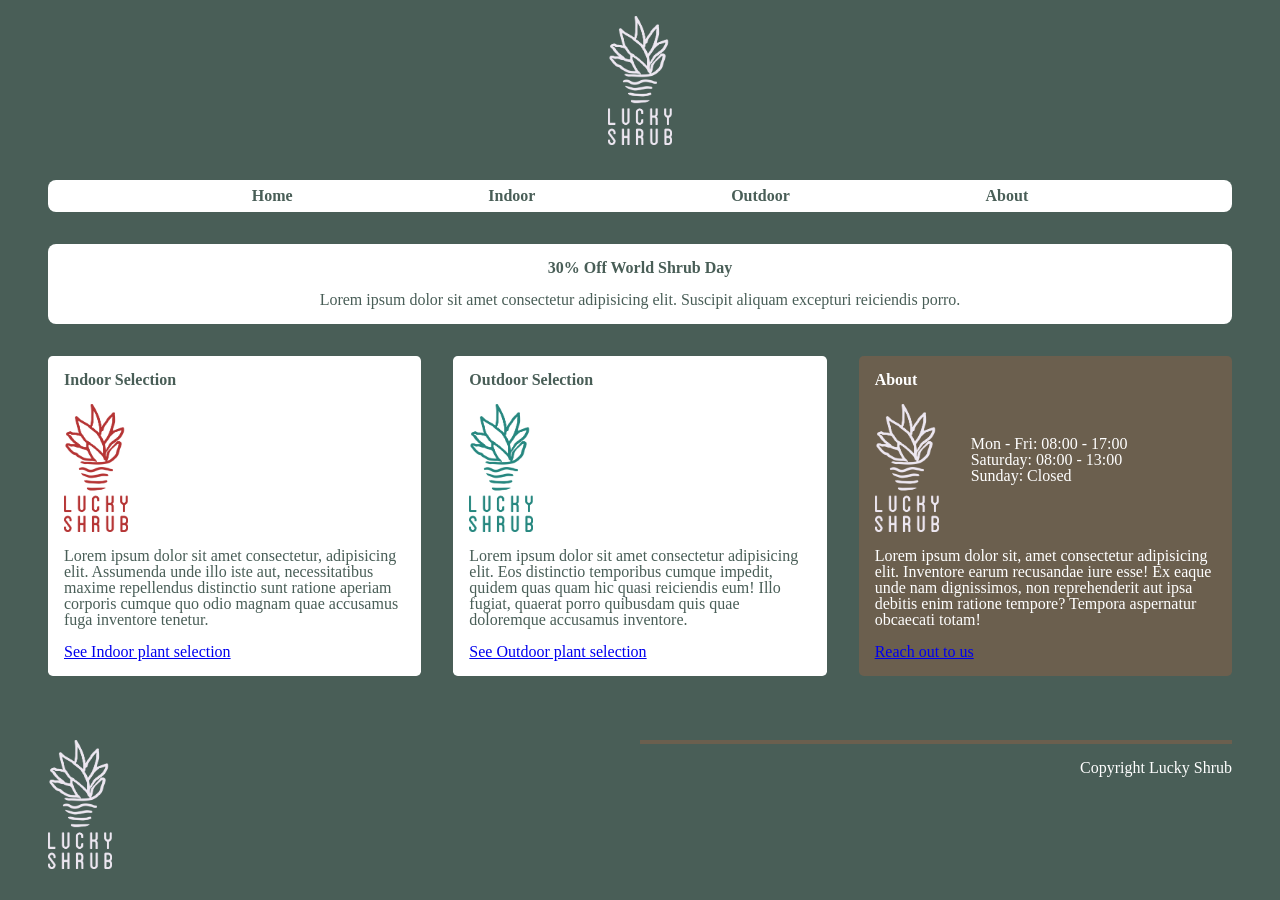
==== HTML and CSS in Depth/Module 3/index.html @ 1cd17058 "Assessment complete" ====
<!doctype html>
<html lang="en">
  <head>
    <meta charset="UTF-8" />
    <meta name="viewport" content="width=device-width, initial-scale=1.0" />
    <link rel="stylesheet" href="reset.css" />
    <link rel="stylesheet" href="style.css" />
    <title>Lucky Shrub</title>
  </head>
  <body>
    <header>
      <img src="./assets/Asset 3@3x.png" alt="" />
    </header>
    <nav>
      <ul>
        <li>Home</li>
        <li>Indoor</li>
        <li>Outdoor</li>
        <li>About</li>
      </ul>
    </nav>
    <main>
      <div class="row">
        <div class="banner">
          <h1>30% Off World Shrub Day</h1>
          <p>
            Lorem ipsum dolor sit amet consectetur adipisicing elit. Suscipit
            aliquam excepturi reiciendis porro.
          </p>
        </div>
      </div>
      <div class="row cardSection">
        <div class="card">
          <h2>Indoor Selection</h2>
          <div class="cardImage">
            <img src="./assets/Asset 1@3x.png" alt="" />
          </div>
          <p>
            Lorem ipsum dolor sit amet consectetur, adipisicing elit. Assumenda
            unde illo iste aut, necessitatibus maxime repellendus distinctio
            sunt ratione aperiam corporis cumque quo odio magnam quae accusamus
            fuga inventore tenetur.
          </p>
          <a href="http://" target="_blank" rel="noopener noreferrer"
            >See Indoor plant selection</a
          >
        </div>
        <div class="card">
          <h2>Outdoor Selection</h2>
          <div class="cardImage">
            <img src="./assets/Asset 2@3x.png" alt="" />
          </div>

          <p>
            Lorem ipsum dolor sit amet consectetur adipisicing elit. Eos
            distinctio temporibus cumque impedit, quidem quas quam hic quasi
            reiciendis eum! Illo fugiat, quaerat porro quibusdam quis quae
            doloremque accusamus inventore.
          </p>
          <a href="http://" target="_blank" rel="noopener noreferrer"
            >See Outdoor plant selection</a
          >
        </div>
        <div id="aboutCard" class="card">
          <h2>About</h2>
          <div class="cardImage">
            <img src="./assets/Asset 3@3x.png" alt="" />
            <div id="timesCard">
              <span>Mon - Fri: 08:00 - 17:00</span>
              <span>Saturday: 08:00 - 13:00</span>
              <span>Sunday: Closed</span>
            </div>
          </div>
          <p>
            Lorem ipsum dolor sit, amet consectetur adipisicing elit. Inventore
            earum recusandae iure esse! Ex eaque unde nam dignissimos, non
            reprehenderit aut ipsa debitis enim ratione tempore? Tempora
            aspernatur obcaecati totam!
          </p>
          <a href="http://" target="_blank" rel="noopener noreferrer"
            >Reach out to us</a
          >
        </div>
      </div>
    </main>
    <footer>
      <div class="col">
        <img src="./assets/Asset 3@3x.png" alt="" />
      </div>
      <div class="col2"><p>Copyright Lucky Shrub</p></div>
    </footer>
  </body>
</html>
---- HTML and CSS in Depth/Module 3/style.css ----
/*id*/
#aboutCard {
  background: #6b5f4e;
  color: white;
}

#timesCard {
  padding: 2rem 1rem 0rem 2rem;
  width: 100%;
}

/*class*/
.banner {
  width: 100%;
  background: white;
  color: rgba(73, 94, 87, 1);
  padding: 1rem;
  border-radius: 0.5rem;
  text-align: center;
}

.cardSection {
  display: flex;
  flex-flow: row nowrap;
  justify-content: space-evenly;
  gap: 2rem;
  margin-top: 2rem;
}

.card {
  display: flex;
  flex-flow: column nowrap;
  flex: 1 1 300px;
  justify-content: space-evenly;
  background: white;
  color: rgba(73, 94, 87, 1);
  border-radius: 0.3rem;
  padding: 1rem;
  width: 300px;
}

.card p {
  padding-top: 1rem;
  padding-bottom: 1rem;
}

.cardImage {
  display: flex;
  flex: 1 1 0;
  flex-flow: row nowrap;
}

/*tags*/
/* * {
  text-align: center;
} */
body {
  background: rgba(73, 94, 87, 1);
  height: 100vh;
  width: 100%;
  padding: 1rem 3rem 3rem 3rem;
  color: white;
}

header {
  text-align: center;
}

img {
  width: 4rem;
}

nav {
  padding-top: 2rem;
  padding-bottom: 2rem;
}

ul {
  display: flex;
  flex-flow: row nowrap;
  justify-content: space-evenly;
  font-weight: 900;
  border-radius: 0.5rem;
  background: white;
  color: rgba(73, 94, 87, 1);
  padding: 0.5rem;
}

h1 {
  font-weight: 900;
}

h2 {
  font-weight: 900;
  padding-bottom: 1rem;
}

p {
  padding-top: 1rem;
}

span {
  display: block;
}

footer {
  display: flex;
  flex: 1 1 0;
  flex-flow: row;
  padding-top: 4rem;
  width: 100%;
}

footer .col {
  width: 50%;
}

footer .col2 {
  border-top: #6b5f4e solid 0.3rem;
  text-align: end;
  width: 50%;
}
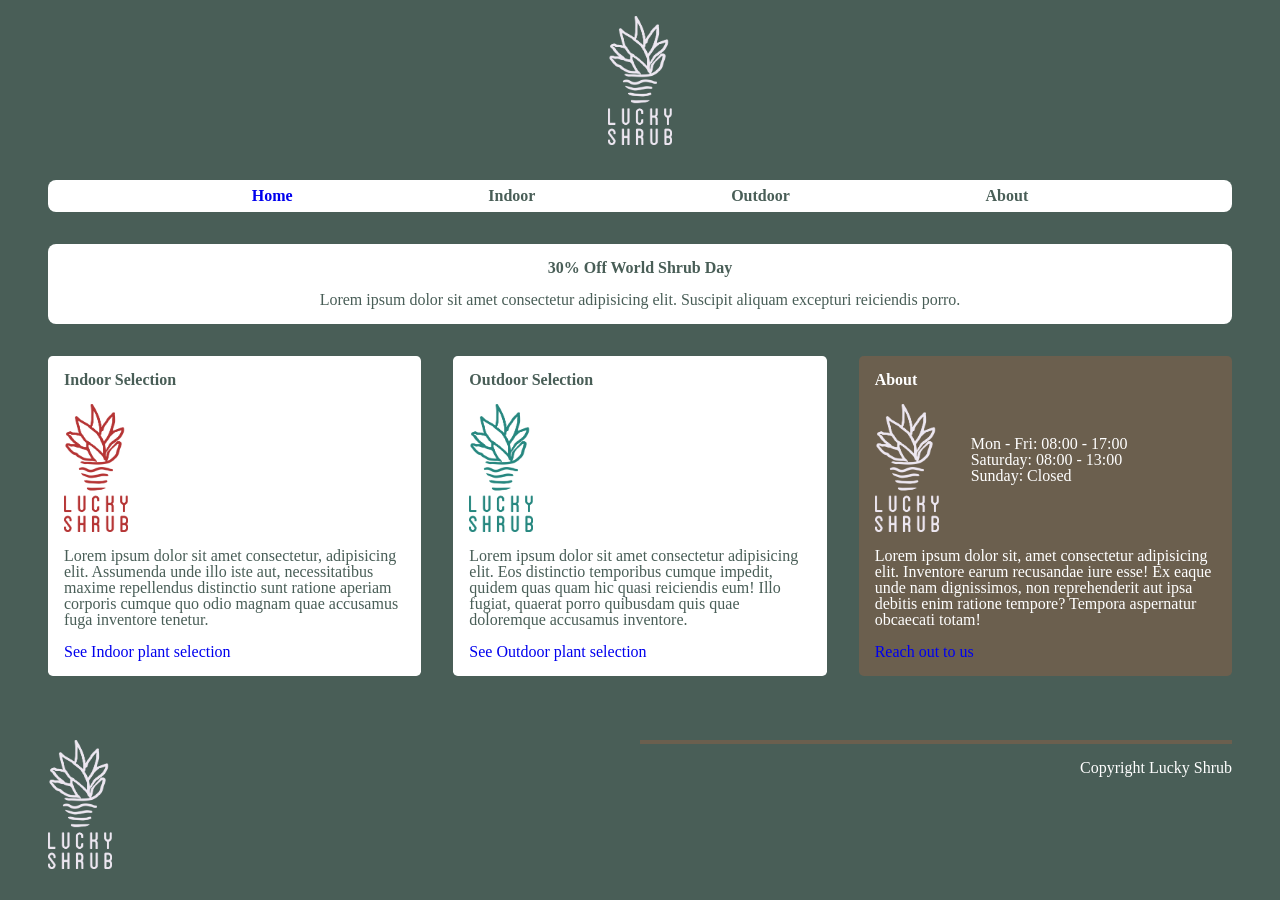
==== commit acbb577d: "Add nav 'Home' link" ====
--- a/HTML and CSS in Depth/Module 3/index.html
+++ b/HTML and CSS in Depth/Module 3/index.html
@@ -13,7 +13,7 @@
     </header>
     <nav>
       <ul>
-        <li>Home</li>
+        <li><a href="./index.html">Home</a></li>
         <li>Indoor</li>
         <li>Outdoor</li>
         <li>About</li>
--- a/HTML and CSS in Depth/Module 3/style.css
+++ b/HTML and CSS in Depth/Module 3/style.css
@@ -21,7 +21,7 @@
 
 .cardSection {
   display: flex;
-  flex-flow: row nowrap;
+  flex-flow: row wrap;
   justify-content: space-evenly;
   gap: 2rem;
   margin-top: 2rem;
@@ -86,6 +86,15 @@
   padding: 0.5rem;
 }
 
+a {
+  text-decoration: none;
+}
+
+a:visited {
+  text-decoration: none;
+  color: inherit;
+}
+
 h1 {
   font-weight: 900;
 }
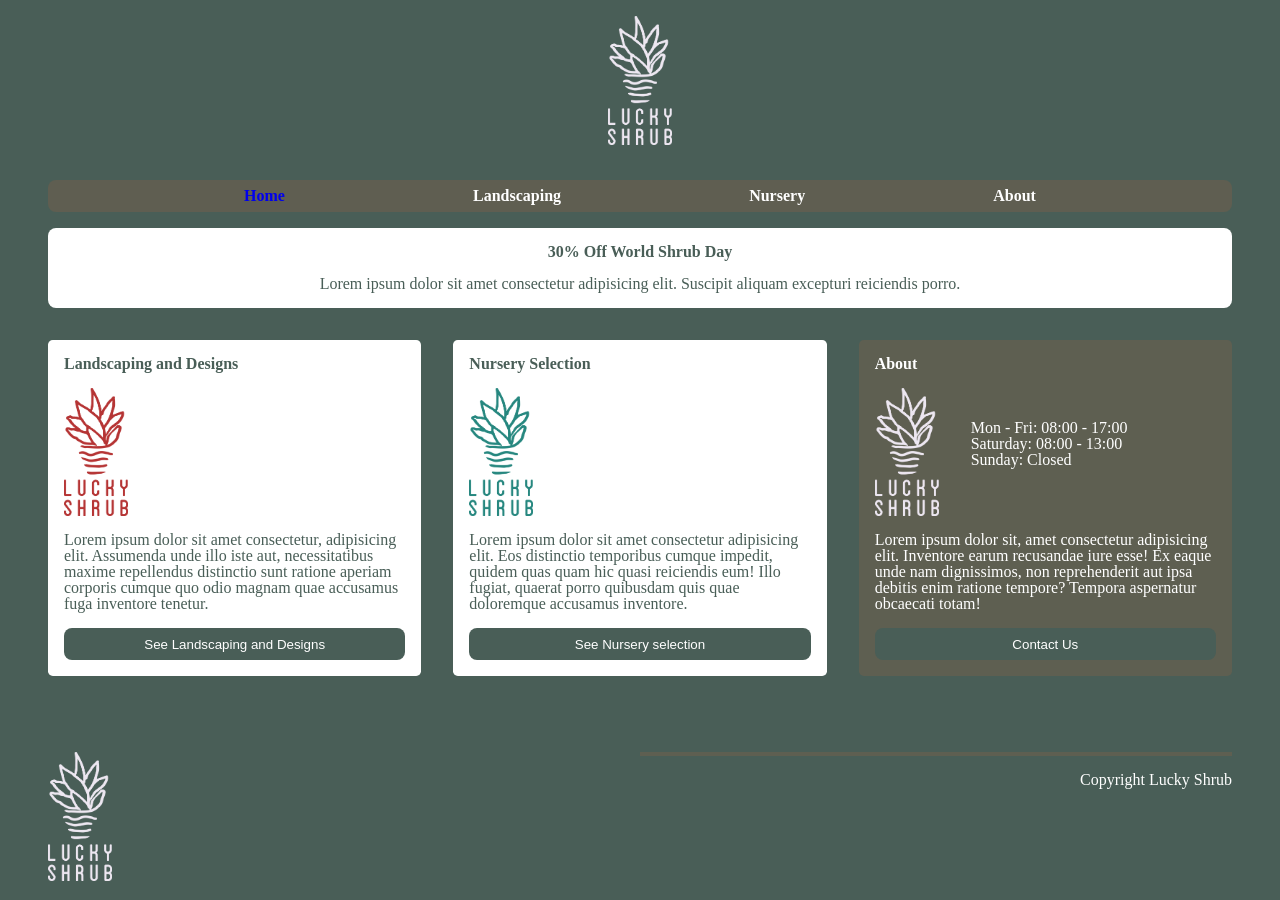
==== commit 58992582: "Add html and css fixes and completed assessment" ====
--- a/HTML and CSS in Depth/Module 3/index.html
+++ b/HTML and CSS in Depth/Module 3/index.html
@@ -14,42 +14,38 @@
     <nav>
       <ul>
         <li><a href="./index.html">Home</a></li>
-        <li>Indoor</li>
-        <li>Outdoor</li>
-        <li>About</li>
+        <li><a href="">Landscaping</a></li>
+        <li><a href="">Nursery</a></li>
+        <li><a href="">About</a></li>
       </ul>
     </nav>
     <main>
-      <div class="row">
-        <div class="banner">
-          <h1>30% Off World Shrub Day</h1>
-          <p>
-            Lorem ipsum dolor sit amet consectetur adipisicing elit. Suscipit
-            aliquam excepturi reiciendis porro.
-          </p>
-        </div>
-      </div>
-      <div class="row cardSection">
-        <div class="card">
-          <h2>Indoor Selection</h2>
-          <div class="cardImage">
+      <section class="banner">
+        <h1 class="pulse"><a href="">30% Off World Shrub Day</a></h1>
+        <p>
+          Lorem ipsum dolor sit amet consectetur adipisicing elit. Suscipit
+          aliquam excepturi reiciendis porro.
+        </p>
+      </section>
+      <section class="cardSection">
+        <article id="landscapingCard" class="card">
+          <h1>Landscaping and Designs</h1>
+          <section class="cardImage">
             <img src="./assets/Asset 1@3x.png" alt="" />
-          </div>
+          </section>
           <p>
             Lorem ipsum dolor sit amet consectetur, adipisicing elit. Assumenda
             unde illo iste aut, necessitatibus maxime repellendus distinctio
             sunt ratione aperiam corporis cumque quo odio magnam quae accusamus
             fuga inventore tenetur.
           </p>
-          <a href="http://" target="_blank" rel="noopener noreferrer"
-            >See Indoor plant selection</a
-          >
-        </div>
-        <div class="card">
-          <h2>Outdoor Selection</h2>
-          <div class="cardImage">
+          <button>See Landscaping and Designs</button>
+        </article>
+        <article id="nurseryCard" class="card">
+          <h1>Nursery Selection</h1>
+          <section class="cardImage">
             <img src="./assets/Asset 2@3x.png" alt="" />
-          </div>
+          </section>
 
           <p>
             Lorem ipsum dolor sit amet consectetur adipisicing elit. Eos
@@ -57,12 +53,10 @@
             reiciendis eum! Illo fugiat, quaerat porro quibusdam quis quae
             doloremque accusamus inventore.
           </p>
-          <a href="http://" target="_blank" rel="noopener noreferrer"
-            >See Outdoor plant selection</a
-          >
-        </div>
-        <div id="aboutCard" class="card">
-          <h2>About</h2>
+          <button>See Nursery selection</button>
+        </article>
+        <article id="aboutCard" class="card">
+          <h1>About</h1>
           <div class="cardImage">
             <img src="./assets/Asset 3@3x.png" alt="" />
             <div id="timesCard">
@@ -77,11 +71,9 @@
             reprehenderit aut ipsa debitis enim ratione tempore? Tempora
             aspernatur obcaecati totam!
           </p>
-          <a href="http://" target="_blank" rel="noopener noreferrer"
-            >Reach out to us</a
-          >
-        </div>
-      </div>
+          <button>Contact Us</button>
+        </article>
+      </section>
     </main>
     <footer>
       <div class="col">
--- a/HTML and CSS in Depth/Module 3/style.css
+++ b/HTML and CSS in Depth/Module 3/style.css
@@ -1,6 +1,6 @@
 /*id*/
 #aboutCard {
-  background: #6b5f4e;
+  background: #6b5f4ea1;
   color: white;
 }
 
@@ -36,7 +36,7 @@
   color: rgba(73, 94, 87, 1);
   border-radius: 0.3rem;
   padding: 1rem;
-  width: 300px;
+  max-width: 400px;
 }
 
 .card p {
@@ -51,15 +51,15 @@
 }
 
 /*tags*/
-/* * {
-  text-align: center;
-} */
 body {
+  display: flex;
+  flex-direction: column;
   background: rgba(73, 94, 87, 1);
   height: 100vh;
   width: 100%;
-  padding: 1rem 3rem 3rem 3rem;
+  padding: 1rem 3rem 1rem 3rem;
   color: white;
+  overflow-x: hidden;
 }
 
 header {
@@ -72,7 +72,11 @@
 
 nav {
   padding-top: 2rem;
-  padding-bottom: 2rem;
+  padding-bottom: 1rem;
+  position: sticky;
+  top: 0;
+  z-index: 1000;
+  background-color: rgba(73, 94, 87, 1);
 }
 
 ul {
@@ -81,9 +85,13 @@
   justify-content: space-evenly;
   font-weight: 900;
   border-radius: 0.5rem;
-  background: white;
-  color: rgba(73, 94, 87, 1);
+  background: #6b5f4ea2;
+  color: white;
   padding: 0.5rem;
+}
+
+li:hover {
+  transform: scale(1.08);
 }
 
 a {
@@ -99,7 +107,7 @@
   font-weight: 900;
 }
 
-h2 {
+.card h1 {
   font-weight: 900;
   padding-bottom: 1rem;
 }
@@ -118,14 +126,59 @@
   flex-flow: row;
   padding-top: 4rem;
   width: 100%;
+  position: sticky;
 }
 
+main {
+  flex-grow: 1;
+}
 footer .col {
   width: 50%;
 }
 
 footer .col2 {
-  border-top: #6b5f4e solid 0.3rem;
+  border-top: #6b5f4ea1 solid 0.3rem;
   text-align: end;
   width: 50%;
 }
+
+button {
+  background: rgba(73, 94, 87, 1);
+  color: white;
+  border: #6b5f4e;
+  border-radius: 0.5rem;
+  height: 2rem;
+}
+
+button:hover {
+  background-color: #6b5f4ea1;
+  transform: scale(1.01);
+}
+
+#aboutCard button:hover {
+  background: rgba(255, 255, 255, 0.973);
+  color: rgba(73, 94, 87, 1);
+  transform: scale(1.01);
+}
+
+@keyframes pulse {
+  0% {
+    opacity: 1;
+    transform: scale(1);
+    color: orangered;
+  }
+  50% {
+    opacity: 0.7;
+    transform: scale(1.1);
+    color: red;
+  }
+  100% {
+    opacity: 1;
+    transform: scale(1);
+    color: rgba(73, 94, 87, 1);
+  }
+}
+
+.pulse {
+  animation: pulse 2s infinite;
+}
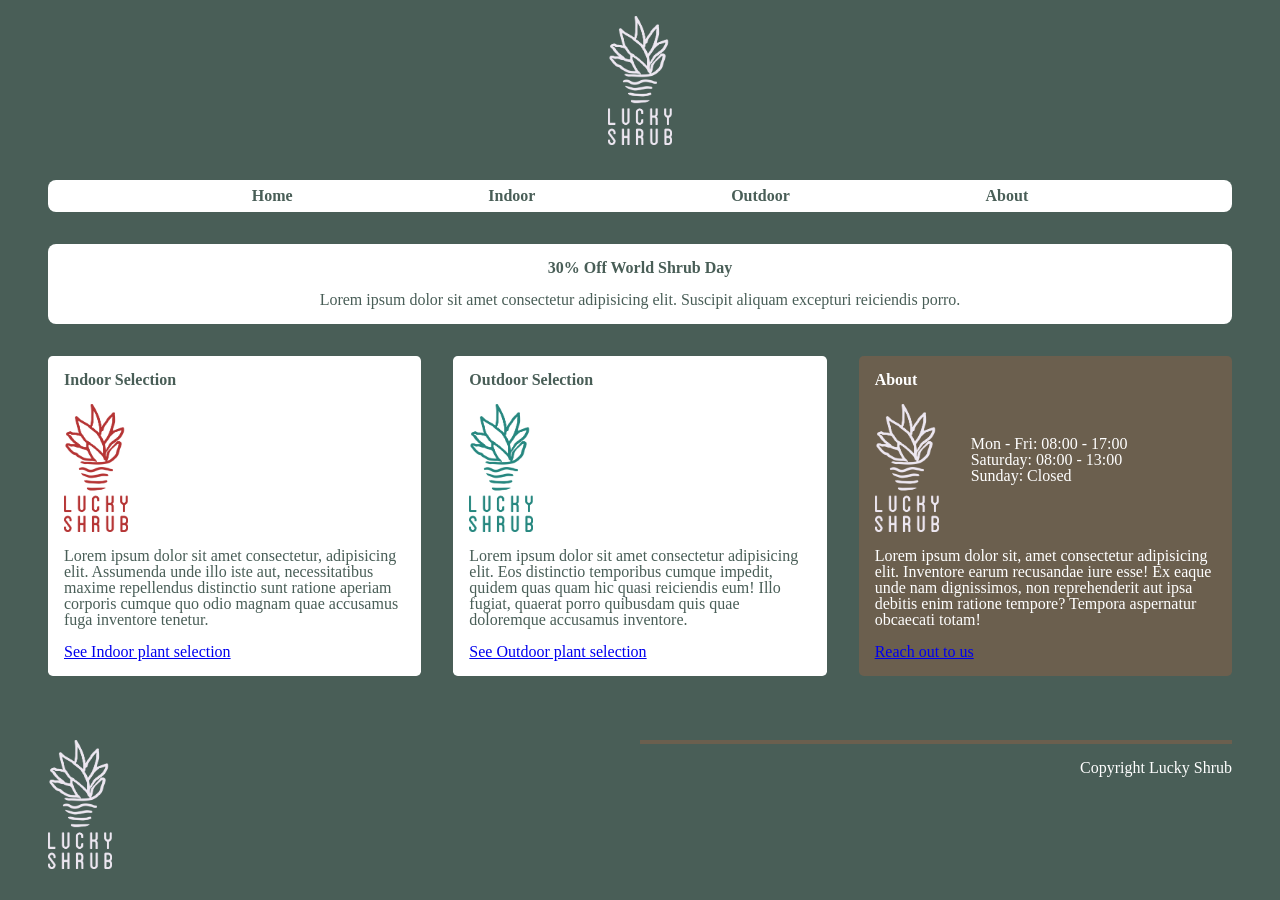
==== commit c4d3bdbe: "Merge pull request #1 from mvsa-dev/htmlCssInDepth/gradedAssessment Html css in depth/graded assessm" ====
--- a/HTML and CSS in Depth/Module 3/index.html
+++ b/HTML and CSS in Depth/Module 3/index.html
@@ -13,39 +13,43 @@
     </header>
     <nav>
       <ul>
-        <li><a href="./index.html">Home</a></li>
-        <li><a href="">Landscaping</a></li>
-        <li><a href="">Nursery</a></li>
-        <li><a href="">About</a></li>
+        <li>Home</li>
+        <li>Indoor</li>
+        <li>Outdoor</li>
+        <li>About</li>
       </ul>
     </nav>
     <main>
-      <section class="banner">
-        <h1 class="pulse"><a href="">30% Off World Shrub Day</a></h1>
-        <p>
-          Lorem ipsum dolor sit amet consectetur adipisicing elit. Suscipit
-          aliquam excepturi reiciendis porro.
-        </p>
-      </section>
-      <section class="cardSection">
-        <article id="landscapingCard" class="card">
-          <h1>Landscaping and Designs</h1>
-          <section class="cardImage">
+      <div class="row">
+        <div class="banner">
+          <h1>30% Off World Shrub Day</h1>
+          <p>
+            Lorem ipsum dolor sit amet consectetur adipisicing elit. Suscipit
+            aliquam excepturi reiciendis porro.
+          </p>
+        </div>
+      </div>
+      <div class="row cardSection">
+        <div class="card">
+          <h2>Indoor Selection</h2>
+          <div class="cardImage">
             <img src="./assets/Asset 1@3x.png" alt="" />
-          </section>
+          </div>
           <p>
             Lorem ipsum dolor sit amet consectetur, adipisicing elit. Assumenda
             unde illo iste aut, necessitatibus maxime repellendus distinctio
             sunt ratione aperiam corporis cumque quo odio magnam quae accusamus
             fuga inventore tenetur.
           </p>
-          <button>See Landscaping and Designs</button>
-        </article>
-        <article id="nurseryCard" class="card">
-          <h1>Nursery Selection</h1>
-          <section class="cardImage">
+          <a href="http://" target="_blank" rel="noopener noreferrer"
+            >See Indoor plant selection</a
+          >
+        </div>
+        <div class="card">
+          <h2>Outdoor Selection</h2>
+          <div class="cardImage">
             <img src="./assets/Asset 2@3x.png" alt="" />
-          </section>
+          </div>
 
           <p>
             Lorem ipsum dolor sit amet consectetur adipisicing elit. Eos
@@ -53,10 +57,12 @@
             reiciendis eum! Illo fugiat, quaerat porro quibusdam quis quae
             doloremque accusamus inventore.
           </p>
-          <button>See Nursery selection</button>
-        </article>
-        <article id="aboutCard" class="card">
-          <h1>About</h1>
+          <a href="http://" target="_blank" rel="noopener noreferrer"
+            >See Outdoor plant selection</a
+          >
+        </div>
+        <div id="aboutCard" class="card">
+          <h2>About</h2>
           <div class="cardImage">
             <img src="./assets/Asset 3@3x.png" alt="" />
             <div id="timesCard">
@@ -71,9 +77,11 @@
             reprehenderit aut ipsa debitis enim ratione tempore? Tempora
             aspernatur obcaecati totam!
           </p>
-          <button>Contact Us</button>
-        </article>
-      </section>
+          <a href="http://" target="_blank" rel="noopener noreferrer"
+            >Reach out to us</a
+          >
+        </div>
+      </div>
     </main>
     <footer>
       <div class="col">
--- a/HTML and CSS in Depth/Module 3/style.css
+++ b/HTML and CSS in Depth/Module 3/style.css
@@ -1,6 +1,6 @@
 /*id*/
 #aboutCard {
-  background: #6b5f4ea1;
+  background: #6b5f4e;
   color: white;
 }
 
@@ -21,7 +21,7 @@
 
 .cardSection {
   display: flex;
-  flex-flow: row wrap;
+  flex-flow: row nowrap;
   justify-content: space-evenly;
   gap: 2rem;
   margin-top: 2rem;
@@ -36,7 +36,7 @@
   color: rgba(73, 94, 87, 1);
   border-radius: 0.3rem;
   padding: 1rem;
-  max-width: 400px;
+  width: 300px;
 }
 
 .card p {
@@ -51,15 +51,15 @@
 }
 
 /*tags*/
+/* * {
+  text-align: center;
+} */
 body {
-  display: flex;
-  flex-direction: column;
   background: rgba(73, 94, 87, 1);
   height: 100vh;
   width: 100%;
-  padding: 1rem 3rem 1rem 3rem;
+  padding: 1rem 3rem 3rem 3rem;
   color: white;
-  overflow-x: hidden;
 }
 
 header {
@@ -72,11 +72,7 @@
 
 nav {
   padding-top: 2rem;
-  padding-bottom: 1rem;
-  position: sticky;
-  top: 0;
-  z-index: 1000;
-  background-color: rgba(73, 94, 87, 1);
+  padding-bottom: 2rem;
 }
 
 ul {
@@ -85,29 +81,16 @@
   justify-content: space-evenly;
   font-weight: 900;
   border-radius: 0.5rem;
-  background: #6b5f4ea2;
-  color: white;
+  background: white;
+  color: rgba(73, 94, 87, 1);
   padding: 0.5rem;
-}
-
-li:hover {
-  transform: scale(1.08);
-}
-
-a {
-  text-decoration: none;
-}
-
-a:visited {
-  text-decoration: none;
-  color: inherit;
 }
 
 h1 {
   font-weight: 900;
 }
 
-.card h1 {
+h2 {
   font-weight: 900;
   padding-bottom: 1rem;
 }
@@ -126,59 +109,14 @@
   flex-flow: row;
   padding-top: 4rem;
   width: 100%;
-  position: sticky;
 }
 
-main {
-  flex-grow: 1;
-}
 footer .col {
   width: 50%;
 }
 
 footer .col2 {
-  border-top: #6b5f4ea1 solid 0.3rem;
+  border-top: #6b5f4e solid 0.3rem;
   text-align: end;
   width: 50%;
 }
-
-button {
-  background: rgba(73, 94, 87, 1);
-  color: white;
-  border: #6b5f4e;
-  border-radius: 0.5rem;
-  height: 2rem;
-}
-
-button:hover {
-  background-color: #6b5f4ea1;
-  transform: scale(1.01);
-}
-
-#aboutCard button:hover {
-  background: rgba(255, 255, 255, 0.973);
-  color: rgba(73, 94, 87, 1);
-  transform: scale(1.01);
-}
-
-@keyframes pulse {
-  0% {
-    opacity: 1;
-    transform: scale(1);
-    color: orangered;
-  }
-  50% {
-    opacity: 0.7;
-    transform: scale(1.1);
-    color: red;
-  }
-  100% {
-    opacity: 1;
-    transform: scale(1);
-    color: rgba(73, 94, 87, 1);
-  }
-}
-
-.pulse {
-  animation: pulse 2s infinite;
-}
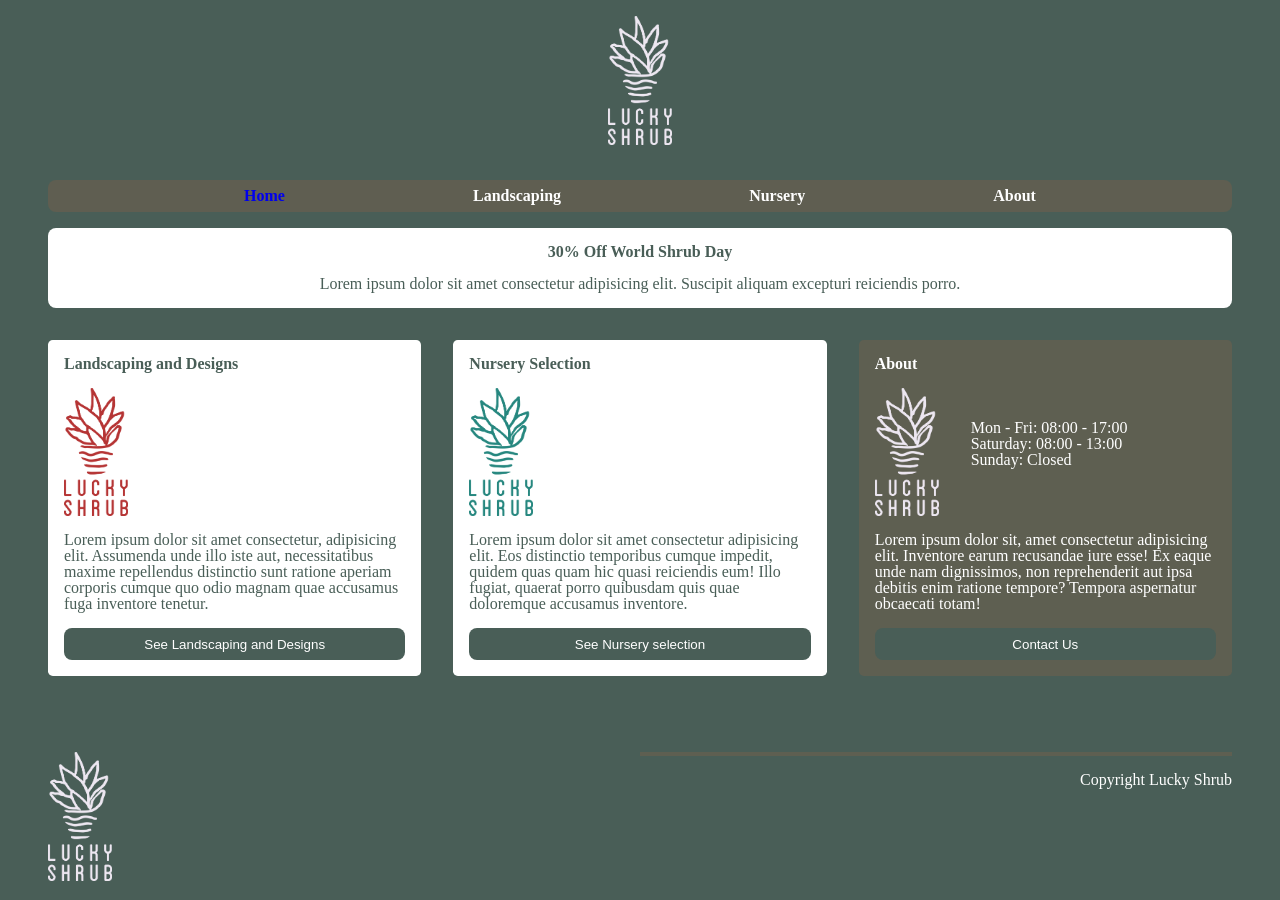
==== commit 83482b62: "Merge branch 'htmlCssInDepth/gradedAssessment' Merge feature branch into main" ====
--- a/HTML and CSS in Depth/Module 3/index.html
+++ b/HTML and CSS in Depth/Module 3/index.html
@@ -13,43 +13,39 @@
     </header>
     <nav>
       <ul>
-        <li>Home</li>
-        <li>Indoor</li>
-        <li>Outdoor</li>
-        <li>About</li>
+        <li><a href="./index.html">Home</a></li>
+        <li><a href="">Landscaping</a></li>
+        <li><a href="">Nursery</a></li>
+        <li><a href="">About</a></li>
       </ul>
     </nav>
     <main>
-      <div class="row">
-        <div class="banner">
-          <h1>30% Off World Shrub Day</h1>
-          <p>
-            Lorem ipsum dolor sit amet consectetur adipisicing elit. Suscipit
-            aliquam excepturi reiciendis porro.
-          </p>
-        </div>
-      </div>
-      <div class="row cardSection">
-        <div class="card">
-          <h2>Indoor Selection</h2>
-          <div class="cardImage">
+      <section class="banner">
+        <h1 class="pulse"><a href="">30% Off World Shrub Day</a></h1>
+        <p>
+          Lorem ipsum dolor sit amet consectetur adipisicing elit. Suscipit
+          aliquam excepturi reiciendis porro.
+        </p>
+      </section>
+      <section class="cardSection">
+        <article id="landscapingCard" class="card">
+          <h1>Landscaping and Designs</h1>
+          <section class="cardImage">
             <img src="./assets/Asset 1@3x.png" alt="" />
-          </div>
+          </section>
           <p>
             Lorem ipsum dolor sit amet consectetur, adipisicing elit. Assumenda
             unde illo iste aut, necessitatibus maxime repellendus distinctio
             sunt ratione aperiam corporis cumque quo odio magnam quae accusamus
             fuga inventore tenetur.
           </p>
-          <a href="http://" target="_blank" rel="noopener noreferrer"
-            >See Indoor plant selection</a
-          >
-        </div>
-        <div class="card">
-          <h2>Outdoor Selection</h2>
-          <div class="cardImage">
+          <button>See Landscaping and Designs</button>
+        </article>
+        <article id="nurseryCard" class="card">
+          <h1>Nursery Selection</h1>
+          <section class="cardImage">
             <img src="./assets/Asset 2@3x.png" alt="" />
-          </div>
+          </section>
 
           <p>
             Lorem ipsum dolor sit amet consectetur adipisicing elit. Eos
@@ -57,12 +53,10 @@
             reiciendis eum! Illo fugiat, quaerat porro quibusdam quis quae
             doloremque accusamus inventore.
           </p>
-          <a href="http://" target="_blank" rel="noopener noreferrer"
-            >See Outdoor plant selection</a
-          >
-        </div>
-        <div id="aboutCard" class="card">
-          <h2>About</h2>
+          <button>See Nursery selection</button>
+        </article>
+        <article id="aboutCard" class="card">
+          <h1>About</h1>
           <div class="cardImage">
             <img src="./assets/Asset 3@3x.png" alt="" />
             <div id="timesCard">
@@ -77,11 +71,9 @@
             reprehenderit aut ipsa debitis enim ratione tempore? Tempora
             aspernatur obcaecati totam!
           </p>
-          <a href="http://" target="_blank" rel="noopener noreferrer"
-            >Reach out to us</a
-          >
-        </div>
-      </div>
+          <button>Contact Us</button>
+        </article>
+      </section>
     </main>
     <footer>
       <div class="col">
--- a/HTML and CSS in Depth/Module 3/style.css
+++ b/HTML and CSS in Depth/Module 3/style.css
@@ -1,6 +1,6 @@
 /*id*/
 #aboutCard {
-  background: #6b5f4e;
+  background: #6b5f4ea1;
   color: white;
 }
 
@@ -21,7 +21,7 @@
 
 .cardSection {
   display: flex;
-  flex-flow: row nowrap;
+  flex-flow: row wrap;
   justify-content: space-evenly;
   gap: 2rem;
   margin-top: 2rem;
@@ -36,7 +36,7 @@
   color: rgba(73, 94, 87, 1);
   border-radius: 0.3rem;
   padding: 1rem;
-  width: 300px;
+  max-width: 400px;
 }
 
 .card p {
@@ -51,15 +51,15 @@
 }
 
 /*tags*/
-/* * {
-  text-align: center;
-} */
 body {
+  display: flex;
+  flex-direction: column;
   background: rgba(73, 94, 87, 1);
   height: 100vh;
   width: 100%;
-  padding: 1rem 3rem 3rem 3rem;
+  padding: 1rem 3rem 1rem 3rem;
   color: white;
+  overflow-x: hidden;
 }
 
 header {
@@ -72,7 +72,11 @@
 
 nav {
   padding-top: 2rem;
-  padding-bottom: 2rem;
+  padding-bottom: 1rem;
+  position: sticky;
+  top: 0;
+  z-index: 1000;
+  background-color: rgba(73, 94, 87, 1);
 }
 
 ul {
@@ -81,16 +85,29 @@
   justify-content: space-evenly;
   font-weight: 900;
   border-radius: 0.5rem;
-  background: white;
-  color: rgba(73, 94, 87, 1);
+  background: #6b5f4ea2;
+  color: white;
   padding: 0.5rem;
+}
+
+li:hover {
+  transform: scale(1.08);
+}
+
+a {
+  text-decoration: none;
+}
+
+a:visited {
+  text-decoration: none;
+  color: inherit;
 }
 
 h1 {
   font-weight: 900;
 }
 
-h2 {
+.card h1 {
   font-weight: 900;
   padding-bottom: 1rem;
 }
@@ -109,14 +126,59 @@
   flex-flow: row;
   padding-top: 4rem;
   width: 100%;
+  position: sticky;
 }
 
+main {
+  flex-grow: 1;
+}
 footer .col {
   width: 50%;
 }
 
 footer .col2 {
-  border-top: #6b5f4e solid 0.3rem;
+  border-top: #6b5f4ea1 solid 0.3rem;
   text-align: end;
   width: 50%;
 }
+
+button {
+  background: rgba(73, 94, 87, 1);
+  color: white;
+  border: #6b5f4e;
+  border-radius: 0.5rem;
+  height: 2rem;
+}
+
+button:hover {
+  background-color: #6b5f4ea1;
+  transform: scale(1.01);
+}
+
+#aboutCard button:hover {
+  background: rgba(255, 255, 255, 0.973);
+  color: rgba(73, 94, 87, 1);
+  transform: scale(1.01);
+}
+
+@keyframes pulse {
+  0% {
+    opacity: 1;
+    transform: scale(1);
+    color: orangered;
+  }
+  50% {
+    opacity: 0.7;
+    transform: scale(1.1);
+    color: red;
+  }
+  100% {
+    opacity: 1;
+    transform: scale(1);
+    color: rgba(73, 94, 87, 1);
+  }
+}
+
+.pulse {
+  animation: pulse 2s infinite;
+}
